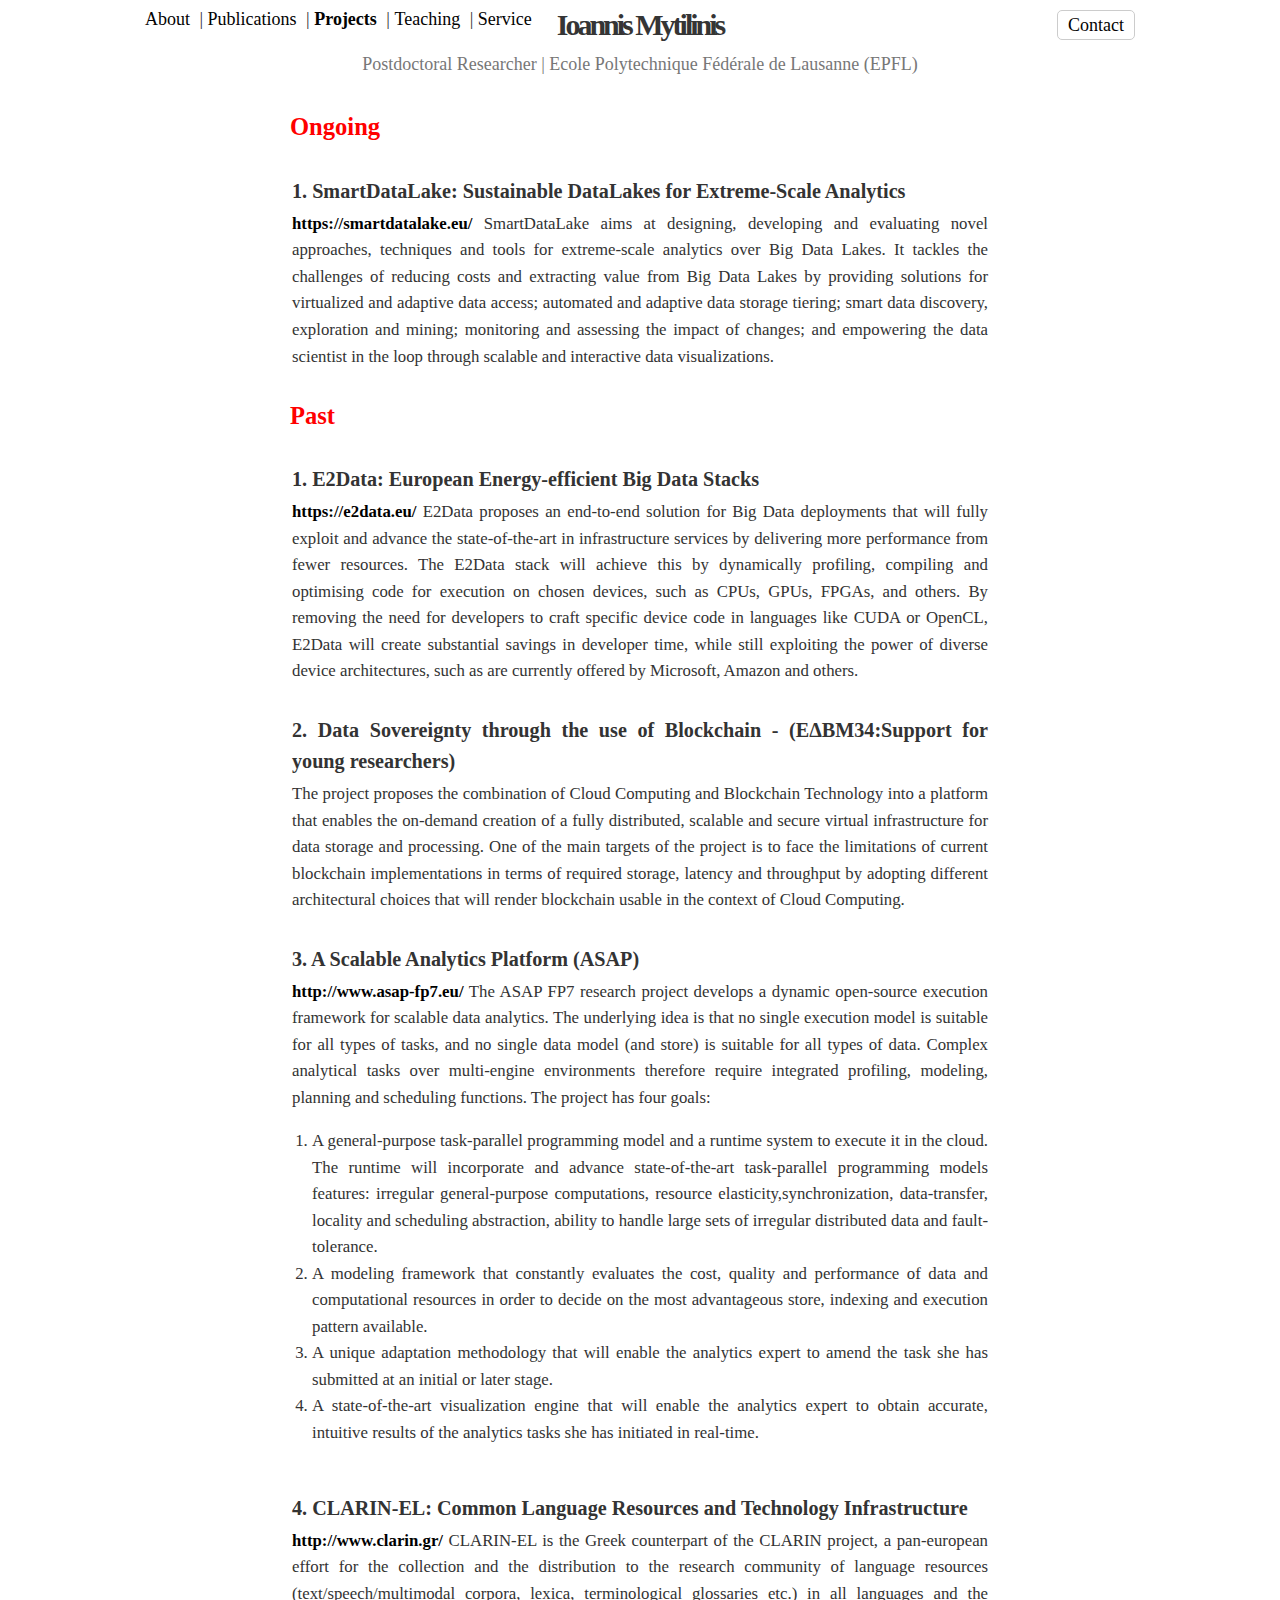
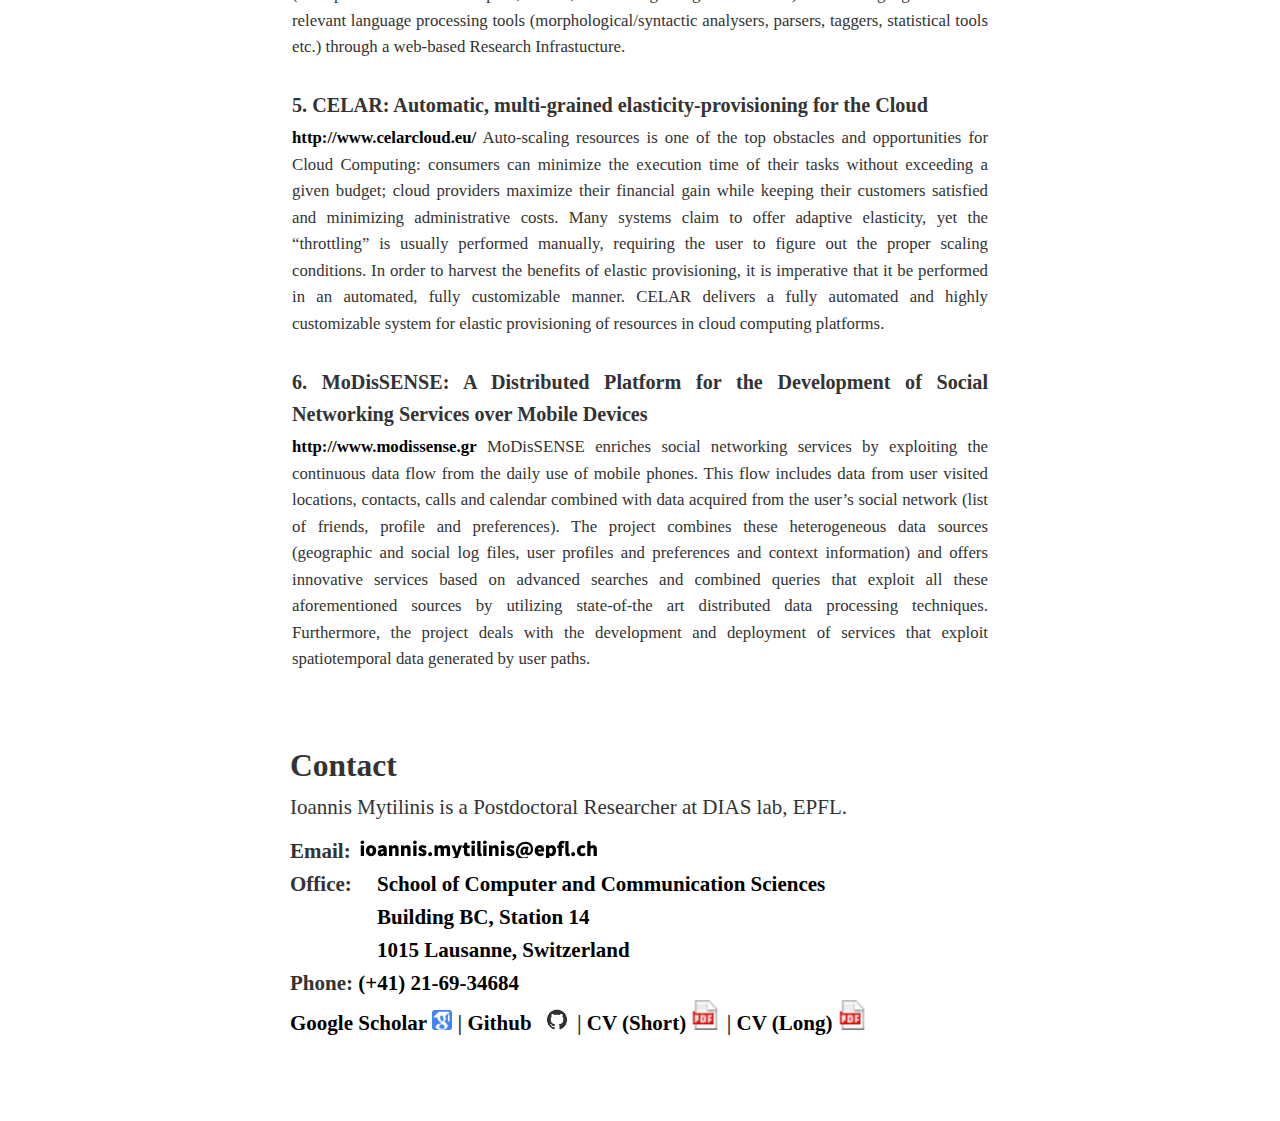
==== projects.html @ 889c00e0 "first version of the site" ====
<!DOCTYPE html>
<html><head><meta http-equiv="Content-Type" content="text/html; charset=UTF-8">
  
  
  <title>Ioannis Mytilinis</title>
  <link rel="shortcut icon" href="logo-epfl.png" />

  <meta name="description" content="Ioannis Mytilinis is a Post-doctoral Researcher in Computer Science at EPFL working on real-time analytics.">
  <meta name="author" content="Ioannis Mytilinis">
  <meta name="viewport" content="width=device-width, initial-scale=1, maximum-scale=1.0, user-scalable=0">
  
  <link rel="stylesheet" href="./gmytil_files/prism.css">
  <link href="./gmytil_files/css" rel="stylesheet">
  <!--  <link rel="stylesheet" href="./gmytil_files/font-awesome.min.css"> -->
  <link rel="stylesheet" href="./gmytil_files/katex.css">
  <link rel="stylesheet" href="./gmytil_files/main.css">
  <link rel="stylesheet" href="./gmytil_files/latex.css">
  <link rel="stylesheet" href="./gmytil_files/latex-highlighting.css">

  <script type="text/javascript" src="./gmytil_files/jquery-3.2.1.min.js" charset="utf-8"></script>
  <script type="text/javascript" src="./gmytil_files/main.js" charset="utf-8"></script>
  </script><script language="javascript" src="./gmytil_files/script.js"></script>
</head>
<body>
  
  
  
  <div id="header">
    <div id="header-bar">
      <div id="header-bar-wrap">
        <div class="main-menu">
          <div class="main-sub-option"></div><div class="main-option"><a href="index.html">About</a></div> |
          <div class="main-option "><a href="publications.html">Publications</a></div> |
          <div class="main-option main-selected"><a href="projects.html">Projects</a></div> |
          <div class="main-option "><a href="teaching.html">Teaching</a></div> |
          <div class="main-option "><a href="service.html">Service</a></div>
        </div>
        <span>Ioannis Mytilinis</span>
        <a href="#contact"><div class="main-contact">Contact</div></a>
      </div>
    </div> 
    Postdoctoral Researcher | Ecole Polytechnique Fédérale de Lausanne (EPFL)
  </div>

<div id="content">
<font color="red"><h3>Ongoing</h3></font>

<table width="100%" cellpadding="1" cellspacing="1">
<tr>
<td>
<a name="SmartDataLake"></a>
<h4 id="compatibility">1. SmartDataLake: Sustainable DataLakes for Extreme-Scale Analytics</h4>
</td>
</tr>
<tr>
	<td valign="top"><div class="pubs"><a href="https://smartdatalake.eu/">https://smartdatalake.eu/</a>
			SmartDataLake aims at designing, developing and evaluating novel approaches, techniques and tools for extreme-scale analytics over Big Data Lakes. It tackles the challenges of reducing costs and extracting value from Big Data Lakes by providing solutions for virtualized and adaptive data access; automated and adaptive data storage tiering; smart data discovery, exploration and mining; monitoring and assessing the impact of changes; and empowering the data scientist in the loop through scalable and interactive data visualizations.</div>
</td>
</tr>
</table>

<font color="red"><h3>Past</h3></font>
<table width="100%" cellpadding="1" cellspacing="1">
<tr>
<td>
<a name="E2Data"></a>
<h4 id="compatibility">1. E2Data: European Energy-efficient Big Data Stacks</h4>
</td>
</tr>
<tr>
	<td valign="top"><div class="pubs"><a href="https://e2data.eu/">https://e2data.eu/</a>
			E2Data proposes an end-to-end solution for Big Data deployments that will fully exploit and advance the state-of-the-art in infrastructure services by delivering more performance from fewer resources. The E2Data stack will achieve this by dynamically profiling, compiling and optimising code for execution on chosen devices, such as CPUs, GPUs, FPGAs, and others. By removing the need for developers to craft specific device code in languages like CUDA or OpenCL, E2Data will create substantial savings in developer time, while still exploiting the power of diverse device architectures, such as are currently offered by Microsoft, Amazon and others.</div>
</td>
</tr>

<tr>
<td>
<a name="EDBM34"></a>
<h4 id="compatibility">2. Data Sovereignty through the use of Blockchain - (ΕΔΒΜ34:Support for young researchers)</h4>
</td>
</tr>
<tr>
	<td valign="top"><div class="pubs"> The project proposes the combination of Cloud Computing and Blockchain Technology into a platform that enables the on-demand creation of a fully distributed, scalable and secure virtual infrastructure for data storage and processing. One of the main targets of the project is to face the limitations of current blockchain implementations in terms of required storage, latency and throughput by adopting different architectural choices that will render blockchain usable in the context of Cloud Computing.</div>
</td>
</tr>
<tr>
<td>
<a name="ASAP"></a>
<h4 id="compatibility">3. A Scalable Analytics Platform (ASAP)</h4>
</td>
</tr>

<tr>
	<td valign="top"><div class="pubs"><a href="http://www.asap-fp7.eu/">http://www.asap-fp7.eu/</a>
	The ASAP FP7 research project develops a dynamic open-source execution framework for scalable data analytics. The underlying idea is that no single execution model is suitable for all types of tasks, and no single data model (and store) is suitable for all types of data. Complex analytical tasks over multi-engine environments therefore require integrated profiling, modeling, planning and scheduling functions. The project has four goals:<br>
<ul>
	<li>A general-purpose task-parallel programming model and a runtime system to execute it in the cloud. The runtime will incorporate and advance state-of-the-art task-parallel programming models features: irregular general-purpose computations, resource elasticity,synchronization, data-transfer, locality and scheduling abstraction, ability to handle large sets of irregular distributed data and fault-tolerance.</li>
	<li>A modeling framework that constantly evaluates the cost, quality and performance of data and computational resources in order to decide on the most advantageous store, indexing and execution pattern available.</li>
	<li>A unique adaptation methodology that will enable the analytics expert to amend the task she has submitted at an initial or later stage.</li>
	<li>A state-of-the-art visualization engine that will enable the analytics expert to obtain accurate, intuitive results of the analytics tasks she has initiated in real-time.</li>
</ul></div>
</td>
</tr>

<tr>
<td>
<a name="CLARIN-EL"></a>
<h4 id="compatibility">4. CLARIN-EL: Common Language Resources and Technology Infrastructure</h4>
</td>
</tr>

<tr>
	<td valign="top"><div class="pubs"><a href="http://www.clarin.gr/">http://www.clarin.gr/</a>
			CLARIN-EL is the Greek counterpart of the CLARIN project, a pan-european effort for the collection and the distribution to the research community of language resources (text/speech/multimodal corpora, lexica, terminological glossaries etc.) in all languages and the relevant language processing tools (morphological/syntactic analysers, parsers, taggers, statistical tools etc.) through a web-based Research Infrastucture.</div>

</td>
</tr>

<tr>
<td>
<a name="CELAR"></a>
<h4 id="compatibility">5. CELAR: Automatic, multi-grained elasticity-provisioning for the Cloud</h4>
</td>
</tr>

<tr>
	<td valign="top"><div class="pubs"><a href="http://www.celarcloud.eu/">http://www.celarcloud.eu/</a> Auto-scaling resources is one of the top obstacles and opportunities for Cloud Computing: consumers can minimize the execution time of their tasks without exceeding a given budget; cloud providers maximize their financial gain while keeping their customers satisfied and minimizing administrative costs. Many systems claim to offer adaptive elasticity, yet the “throttling” is usually performed manually, requiring the user to figure out the proper scaling conditions. In order to harvest the benefits of elastic provisioning, it is imperative that it be performed in an automated, fully customizable manner. CELAR delivers a fully automated and highly customizable system for elastic provisioning of resources in cloud computing platforms.</div>

</td>
</tr>

<tr>
<td>
<a name="MoDisSENSE"></a>
<h4 id="compatibility">6. MoDisSENSE: A Distributed Platform for the Development of Social Networking Services over Mobile Devices</h4>
</td>
</tr>

<tr>
	<td valign="top"><div class="pubs"><a href="http://www.modissense.gr">http://www.modissense.gr</a> MoDisSENSE enriches social networking services by exploiting the continuous data flow from the
daily use of mobile phones. This flow includes data from user visited locations, contacts, calls and
calendar combined with data acquired from the user’s social network (list of friends, profile and
preferences). The project combines these heterogeneous data sources (geographic and social log
files, user profiles and preferences and context information) and offers innovative services based
on advanced searches and combined queries that exploit all these aforementioned sources by utilizing state-of-the art distributed data processing techniques.
Furthermore, the project deals with the development and deployment of services that exploit
spatiotemporal data generated by user paths.</div>

</td>
</tr>

</table>

<br><br>
<h2 style="margin:0;" id="contact">Contact</h2>
      <p>Ioannis Mytilinis is a Postdoctoral Researcher at DIAS lab, EPFL.</p>

    <div>
      <strong>Email:</strong> 
      <div id="email" style="text-align: center; display: inline-block;"><a href="javascript:mail(1)" onmouseout="MM_swapImgRestore()"><img src="./gmytil_files/mail.png" name="Mail" border="0" id="Mail" aling="bottom"></a></div>
    </div>

    <div>
      <strong>Office:</strong>
      <div style="padding-left: 20px; display: inline-block; vertical-align: top">
        <a href="https://www.epfl.ch/schools/ic/" target="_blank">School of Computer and Communication Sciences <br> Building BC, Station 14 <br>1015 Lausanne, Switzerland</a>
      </div>
    </div>
    

    <div>
      <strong>Phone:</strong>
      <div id="phone" style="text-align: center; display: inline-block;"><a href="tel:+41216934684">(+41) 21-69-34684</a></div>
    </div>
    
    <strong>
	    <a href="https://scholar.google.gr/citations?user=ew2KZTkAAAAJ" target="_blank">Google Scholar</a> <img width="20pc" border="0" src="./gmytil_files/scholar.jpg" align="bottom"> | <a href="https://github.com/giagulei" target="_blank">Github</a> <img width="40pc" border="0" src="./gmytil_files/github.png" align="bottom">| <a target="_blank" href="gmytil_files/gmytil_cv.pdf">CV (Short)</a> <img width="30pc" border="0" src="./gmytil_files/pdf.gif" align="bottom"> | <a target="_blank" href="gmytil_files/gmytil_cv_long.pdf">CV (Long)</a> <img width="30pc" border="0" src="./gmytil_files/pdf.gif" align="bottom">    
    </strong>
  </div>


</body>
</html>
---- gmytil_files/prism.css ----
/* PrismJS 1.9.0
http://prismjs.com/download.html?themes=prism&languages=python&plugins=line-numbers */
/**
 * prism.js default theme for JavaScript, CSS and HTML
 * Based on dabblet (http://dabblet.com)
 * @author Lea Verou
 */

code[class*="language-"],
pre[class*="language-"] {
	color: black;
	background: none;
	text-shadow: 0 1px white;
	font-family: KaTeX;
	text-align: left;
	white-space: pre;
	word-spacing: normal;
	word-break: normal;
	word-wrap: normal;
	line-height: 1.5;

	-moz-tab-size: 4;
	-o-tab-size: 4;
	tab-size: 4;

	-webkit-hyphens: none;
	-moz-hyphens: none;
	-ms-hyphens: none;
	hyphens: none;
}

pre[class*="language-"]::-moz-selection, pre[class*="language-"] ::-moz-selection,
code[class*="language-"]::-moz-selection, code[class*="language-"] ::-moz-selection {
	text-shadow: none;
	background: #b3d4fc;
}

pre[class*="language-"]::selection, pre[class*="language-"] ::selection,
code[class*="language-"]::selection, code[class*="language-"] ::selection {
	text-shadow: none;
	background: #b3d4fc;
}

@media print {
	code[class*="language-"],
	pre[class*="language-"] {
		text-shadow: none;
	}
}

/* Code blocks */
pre[class*="language-"] {
	padding: 1em;
	margin: .5em 0;
	overflow: auto;
}

:not(pre) > code[class*="language-"],
pre[class*="language-"] {
	background: #f5f2f0;
}

/* Inline code */
:not(pre) > code[class*="language-"] {
	padding: .1em;
	border-radius: .3em;
	white-space: normal;
}

.token.comment,
.token.prolog,
.token.doctype,
.token.cdata {
	color: slategray;
}

.token.punctuation {
	color: #999;
}

.namespace {
	opacity: .7;
}

.token.property,
.token.tag,
.token.boolean,
.token.number,
.token.constant,
.token.symbol,
.token.deleted {
	color: #905;
	font-family: KaTeX_Typewriter;
}

.token.selector,
.token.attr-name,
.token.string,
.token.char,
.token.builtin,
.token.inserted {
	color: #690;
}

.token.operator,
.token.entity,
.token.url,
.language-css .token.string,
.style .token.string {
	color: #a67f59;
	background: hsla(0, 0%, 100%, .5);
}

.token.atrule,
.token.attr-value,
.token.keyword {
	color: #07a;
}

.token.function {
	color: #DD4A68;
}

.token.regex,
.token.important,
.token.variable {
	color: #e90;
}

.token.important,
.token.bold {
	font-weight: bold;
}
.token.italic {
	font-style: italic;
}

.token.entity {
	cursor: help;
}

pre.line-numbers {
	position: relative;
	padding-left: 3.8em;
	counter-reset: linenumber;
}

pre.line-numbers > code {
	position: relative;
    white-space: inherit;
}

.line-numbers .line-numbers-rows {
	position: absolute;
	pointer-events: none;
	top: 0;
	font-size: 100%;
	left: -3.8em;
	width: 3em; /* works for line-numbers below 1000 lines */
	letter-spacing: -1px;
	border-right: 1px solid #999;

	-webkit-user-select: none;
	-moz-user-select: none;
	-ms-user-select: none;
	user-select: none;

}

	.line-numbers-rows > span {
		pointer-events: none;
		display: block;
		counter-increment: linenumber;
	}

		.line-numbers-rows > span:before {
			content: counter(linenumber);
			color: #999;
			display: block;
			padding-right: 0.8em;
			text-align: right;
		}
---- gmytil_files/katex.css ----
@font-face {
  font-family: 'KaTeX_AMS';
  src: url('../fonts/KaTeX_AMS-Regular.woff') format('woff');
  font-weight: normal;
  font-style: normal;
}
@font-face {
  font-family: 'KaTeX_Caligraphic';
  src: url('../fonts/KaTeX_Caligraphic-Bold.woff') format('woff');
  font-weight: bold;
  font-style: normal;
}
@font-face {
  font-family: 'KaTeX_Caligraphic';
  src: url('../fonts/KaTeX_Caligraphic-Regular.woff') format('woff');
  font-weight: normal;
  font-style: normal;
}
@font-face {
  font-family: 'KaTeX_Fraktur';
  src: url('../fonts/KaTeX_Fraktur-Bold.woff') format('woff');
  font-weight: bold;
  font-style: normal;
}
@font-face {
  font-family: 'KaTeX_Fraktur';
  src: url('../fonts/KaTeX_Fraktur-Regular.woff') format('woff');
  font-weight: normal;
  font-style: normal;
}
@font-face {
  font-family: 'KaTeX_Main';
  src: url('../fonts/KaTeX_Main-Bold.woff') format('woff');
  font-weight: bold;
  font-style: normal;
}
@font-face {
  font-family: 'KaTeX_Main';
  src: url('../fonts/KaTeX_Main-BoldItalic.woff') format('woff');
  font-weight: bold;
  font-style: italic;
}
@font-face {
  font-family: 'KaTeX_Main';
  src: url('../fonts/KaTeX_Main-Italic.woff') format('woff');
  font-weight: normal;
  font-style: italic;
}
@font-face {
  font-family: 'KaTeX_Main';
  src: url('../fonts/KaTeX_Main-Regular.woff') format('woff');
  font-weight: normal;
  font-style: normal;
}
@font-face {
  font-family: 'KaTeX_Math';
  src: url('../fonts/KaTeX_Math-Italic.woff') format('woff');
  font-weight: normal;
  font-style: italic;
}
@font-face {
  font-family: 'KaTeX_SansSerif';
  src: url('../fonts/KaTeX_SansSerif-Bold.woff') format('woff');
  font-weight: bold;
  font-style: normal;
}
@font-face {
  font-family: 'KaTeX_SansSerif';
  src: url('../fonts/KaTeX_SansSerif-Italic.woff') format('woff');
  font-weight: normal;
  font-style: italic;
}
@font-face {
  font-family: 'KaTeX_SansSerif';
  src: url('../fonts/KaTeX_SansSerif-Regular.woff') format('woff');
  font-weight: normal;
  font-style: normal;
}
@font-face {
  font-family: 'KaTeX_Script';
  src: url('../fonts/KaTeX_Script-Regular.woff') format('woff');
  font-weight: normal;
  font-style: normal;
}
@font-face {
  font-family: 'KaTeX_Size1';
  src: url('../fonts/KaTeX_Size1-Regular.woff') format('woff');
  font-weight: normal;
  font-style: normal;
}
@font-face {
  font-family: 'KaTeX_Size2';
  src: url('../fonts/KaTeX_Size2-Regular.woff') format('woff');
  font-weight: normal;
  font-style: normal;
}
@font-face {
  font-family: 'KaTeX_Size3';
  src: url('../fonts/KaTeX_Size3-Regular.woff') format('woff');
  font-weight: normal;
  font-style: normal;
}
@font-face {
  font-family: 'KaTeX_Size4';
  src: url('../fonts/KaTeX_Size4-Regular.woff') format('woff');
  font-weight: normal;
  font-style: normal;
}
@font-face {
  font-family: 'KaTeX_Typewriter';
  src: url('../fonts/KaTeX_Typewriter-Regular.woff') format('woff');
  font-weight: normal;
  font-style: normal;
}
.katex-display {
  display: block;
  margin: 1em 0;
  text-align: center;
}
.katex-display > .katex {
  display: inline-block;
  text-align: initial;
}
.katex {
  font: normal 1.21em KaTeX_Main, Times New Roman, serif;
  line-height: 1.2;
  white-space: nowrap;
  text-indent: 0;
  text-rendering: auto;
}
.katex * {
  -ms-high-contrast-adjust: none !important;
}
.katex .katex-html {
  display: inline-block;
}
.katex .katex-mathml {
  position: absolute;
  clip: rect(1px, 1px, 1px, 1px);
  padding: 0;
  border: 0;
  height: 1px;
  width: 1px;
  overflow: hidden;
}
.katex .base {
  position: relative;
  display: inline-block;
}
.katex .strut {
  display: inline-block;
}
.katex .textbf {
  font-weight: bold;
}
.katex .textit {
  font-style: italic;
}
.katex .textrm {
  font-family: KaTeX_Main;
}
.katex .textsf {
  font-family: KaTeX_SansSerif;
}
.katex .texttt {
  font-family: KaTeX_Typewriter;
}
.katex .mathit {
  font-family: KaTeX_Math;
  font-style: italic;
}
.katex .mathrm {
  font-style: normal;
}
.katex .mathbf {
  font-family: KaTeX_Main;
  font-weight: bold;
}
.katex .boldsymbol {
  font-family: KaTeX_Math;
  font-weight: bold;
  font-style: italic;
}
.katex .amsrm {
  font-family: KaTeX_AMS;
}
.katex .mathbb {
  font-family: KaTeX_AMS;
}
.katex .mathcal {
  font-family: KaTeX_Caligraphic;
}
.katex .mathfrak {
  font-family: KaTeX_Fraktur;
}
.katex .mathtt {
  font-family: KaTeX_Typewriter;
}
.katex .mathscr {
  font-family: KaTeX_Script;
}
.katex .mathsf {
  font-family: KaTeX_SansSerif;
}
.katex .mainit {
  font-family: KaTeX_Main;
  font-style: italic;
}
.katex .mainrm {
  font-family: KaTeX_Main;
  font-style: normal;
}
.katex .vlist-t {
  display: inline-table;
  table-layout: fixed;
}
.katex .vlist-r {
  display: table-row;
}
.katex .vlist {
  display: table-cell;
  vertical-align: bottom;
  position: relative;
}
.katex .vlist > span {
  display: block;
  height: 0;
  position: relative;
}
.katex .vlist > span > span {
  display: inline-block;
}
.katex .vlist > span > .pstrut {
  overflow: hidden;
  width: 0;
}
.katex .vlist-t2 {
  margin-right: -2px;
}
.katex .vlist-s {
  display: table-cell;
  vertical-align: bottom;
  font-size: 1px;
  width: 2px;
}
.katex .msupsub {
  text-align: left;
}
.katex .mfrac > span > span {
  text-align: center;
}
.katex .mfrac .frac-line {
  display: inline-block;
  width: 100%;
}
.katex .mspace {
  display: inline-block;
}
.katex .mspace.negativethinspace {
  margin-left: -0.16667em;
}
.katex .mspace.muspace {
  width: 0.055556em;
}
.katex .mspace.thinspace {
  width: 0.16667em;
}
.katex .mspace.negativemediumspace {
  margin-left: -0.22222em;
}
.katex .mspace.mediumspace {
  width: 0.22222em;
}
.katex .mspace.thickspace {
  width: 0.27778em;
}
.katex .mspace.sixmuspace {
  width: 0.333333em;
}
.katex .mspace.eightmuspace {
  width: 0.444444em;
}
.katex .mspace.enspace {
  width: 0.5em;
}
.katex .mspace.twelvemuspace {
  width: 0.666667em;
}
.katex .mspace.quad {
  width: 1em;
}
.katex .mspace.qquad {
  width: 2em;
}
.katex .llap,
.katex .rlap,
.katex .clap {
  width: 0;
  position: relative;
}
.katex .llap > .inner,
.katex .rlap > .inner,
.katex .clap > .inner {
  position: absolute;
}
.katex .llap > .fix,
.katex .rlap > .fix,
.katex .clap > .fix {
  display: inline-block;
}
.katex .llap > .inner {
  right: 0;
}
.katex .rlap > .inner,
.katex .clap > .inner {
  left: 0;
}
.katex .clap > .inner > span {
  margin-left: -50%;
  margin-right: 50%;
}
.katex .rule {
  display: inline-block;
  border: solid 0;
  position: relative;
}
.katex .overline .overline-line,
.katex .underline .underline-line {
  display: inline-block;
  width: 100%;
}
.katex .sqrt > .root {
  margin-left: 0.27777778em;
  margin-right: -0.55555556em;
}
.katex .sizing,
.katex .fontsize-ensurer {
  display: inline-block;
}
.katex .sizing.reset-size1.size1,
.katex .fontsize-ensurer.reset-size1.size1 {
  font-size: 1em;
}
.katex .sizing.reset-size1.size2,
.katex .fontsize-ensurer.reset-size1.size2 {
  font-size: 1.2em;
}
.katex .sizing.reset-size1.size3,
.katex .fontsize-ensurer.reset-size1.size3 {
  font-size: 1.4em;
}
.katex .sizing.reset-size1.size4,
.katex .fontsize-ensurer.reset-size1.size4 {
  font-size: 1.6em;
}
.katex .sizing.reset-size1.size5,
.katex .fontsize-ensurer.reset-size1.size5 {
  font-size: 1.8em;
}
.katex .sizing.reset-size1.size6,
.katex .fontsize-ensurer.reset-size1.size6 {
  font-size: 2em;
}
.katex .sizing.reset-size1.size7,
.katex .fontsize-ensurer.reset-size1.size7 {
  font-size: 2.4em;
}
.katex .sizing.reset-size1.size8,
.katex .fontsize-ensurer.reset-size1.size8 {
  font-size: 2.88em;
}
.katex .sizing.reset-size1.size9,
.katex .fontsize-ensurer.reset-size1.size9 {
  font-size: 3.456em;
}
.katex .sizing.reset-size1.size10,
.katex .fontsize-ensurer.reset-size1.size10 {
  font-size: 4.148em;
}
.katex .sizing.reset-size1.size11,
.katex .fontsize-ensurer.reset-size1.size11 {
  font-size: 4.976em;
}
.katex .sizing.reset-size2.size1,
.katex .fontsize-ensurer.reset-size2.size1 {
  font-size: 0.83333333em;
}
.katex .sizing.reset-size2.size2,
.katex .fontsize-ensurer.reset-size2.size2 {
  font-size: 1em;
}
.katex .sizing.reset-size2.size3,
.katex .fontsize-ensurer.reset-size2.size3 {
  font-size: 1.16666667em;
}
.katex .sizing.reset-size2.size4,
.katex .fontsize-ensurer.reset-size2.size4 {
  font-size: 1.33333333em;
}
.katex .sizing.reset-size2.size5,
.katex .fontsize-ensurer.reset-size2.size5 {
  font-size: 1.5em;
}
.katex .sizing.reset-size2.size6,
.katex .fontsize-ensurer.reset-size2.size6 {
  font-size: 1.66666667em;
}
.katex .sizing.reset-size2.size7,
.katex .fontsize-ensurer.reset-size2.size7 {
  font-size: 2em;
}
.katex .sizing.reset-size2.size8,
.katex .fontsize-ensurer.reset-size2.size8 {
  font-size: 2.4em;
}
.katex .sizing.reset-size2.size9,
.katex .fontsize-ensurer.reset-size2.size9 {
  font-size: 2.88em;
}
.katex .sizing.reset-size2.size10,
.katex .fontsize-ensurer.reset-size2.size10 {
  font-size: 3.45666667em;
}
.katex .sizing.reset-size2.size11,
.katex .fontsize-ensurer.reset-size2.size11 {
  font-size: 4.14666667em;
}
.katex .sizing.reset-size3.size1,
.katex .fontsize-ensurer.reset-size3.size1 {
  font-size: 0.71428571em;
}
.katex .sizing.reset-size3.size2,
.katex .fontsize-ensurer.reset-size3.size2 {
  font-size: 0.85714286em;
}
.katex .sizing.reset-size3.size3,
.katex .fontsize-ensurer.reset-size3.size3 {
  font-size: 1em;
}
.katex .sizing.reset-size3.size4,
.katex .fontsize-ensurer.reset-size3.size4 {
  font-size: 1.14285714em;
}
.katex .sizing.reset-size3.size5,
.katex .fontsize-ensurer.reset-size3.size5 {
  font-size: 1.28571429em;
}
.katex .sizing.reset-size3.size6,
.katex .fontsize-ensurer.reset-size3.size6 {
  font-size: 1.42857143em;
}
.katex .sizing.reset-size3.size7,
.katex .fontsize-ensurer.reset-size3.size7 {
  font-size: 1.71428571em;
}
.katex .sizing.reset-size3.size8,
.katex .fontsize-ensurer.reset-size3.size8 {
  font-size: 2.05714286em;
}
.katex .sizing.reset-size3.size9,
.katex .fontsize-ensurer.reset-size3.size9 {
  font-size: 2.46857143em;
}
.katex .sizing.reset-size3.size10,
.katex .fontsize-ensurer.reset-size3.size10 {
  font-size: 2.96285714em;
}
.katex .sizing.reset-size3.size11,
.katex .fontsize-ensurer.reset-size3.size11 {
  font-size: 3.55428571em;
}
.katex .sizing.reset-size4.size1,
.katex .fontsize-ensurer.reset-size4.size1 {
  font-size: 0.625em;
}
.katex .sizing.reset-size4.size2,
.katex .fontsize-ensurer.reset-size4.size2 {
  font-size: 0.75em;
}
.katex .sizing.reset-size4.size3,
.katex .fontsize-ensurer.reset-size4.size3 {
  font-size: 0.875em;
}
.katex .sizing.reset-size4.size4,
.katex .fontsize-ensurer.reset-size4.size4 {
  font-size: 1em;
}
.katex .sizing.reset-size4.size5,
.katex .fontsize-ensurer.reset-size4.size5 {
  font-size: 1.125em;
}
.katex .sizing.reset-size4.size6,
.katex .fontsize-ensurer.reset-size4.size6 {
  font-size: 1.25em;
}
.katex .sizing.reset-size4.size7,
.katex .fontsize-ensurer.reset-size4.size7 {
  font-size: 1.5em;
}
.katex .sizing.reset-size4.size8,
.katex .fontsize-ensurer.reset-size4.size8 {
  font-size: 1.8em;
}
.katex .sizing.reset-size4.size9,
.katex .fontsize-ensurer.reset-size4.size9 {
  font-size: 2.16em;
}
.katex .sizing.reset-size4.size10,
.katex .fontsize-ensurer.reset-size4.size10 {
  font-size: 2.5925em;
}
.katex .sizing.reset-size4.size11,
.katex .fontsize-ensurer.reset-size4.size11 {
  font-size: 3.11em;
}
.katex .sizing.reset-size5.size1,
.katex .fontsize-ensurer.reset-size5.size1 {
  font-size: 0.55555556em;
}
.katex .sizing.reset-size5.size2,
.katex .fontsize-ensurer.reset-size5.size2 {
  font-size: 0.66666667em;
}
.katex .sizing.reset-size5.size3,
.katex .fontsize-ensurer.reset-size5.size3 {
  font-size: 0.77777778em;
}
.katex .sizing.reset-size5.size4,
.katex .fontsize-ensurer.reset-size5.size4 {
  font-size: 0.88888889em;
}
.katex .sizing.reset-size5.size5,
.katex .fontsize-ensurer.reset-size5.size5 {
  font-size: 1em;
}
.katex .sizing.reset-size5.size6,
.katex .fontsize-ensurer.reset-size5.size6 {
  font-size: 1.11111111em;
}
.katex .sizing.reset-size5.size7,
.katex .fontsize-ensurer.reset-size5.size7 {
  font-size: 1.33333333em;
}
.katex .sizing.reset-size5.size8,
.katex .fontsize-ensurer.reset-size5.size8 {
  font-size: 1.6em;
}
.katex .sizing.reset-size5.size9,
.katex .fontsize-ensurer.reset-size5.size9 {
  font-size: 1.92em;
}
.katex .sizing.reset-size5.size10,
.katex .fontsize-ensurer.reset-size5.size10 {
  font-size: 2.30444444em;
}
.katex .sizing.reset-size5.size11,
.katex .fontsize-ensurer.reset-size5.size11 {
  font-size: 2.76444444em;
}
.katex .sizing.reset-size6.size1,
.katex .fontsize-ensurer.reset-size6.size1 {
  font-size: 0.5em;
}
.katex .sizing.reset-size6.size2,
.katex .fontsize-ensurer.reset-size6.size2 {
  font-size: 0.6em;
}
.katex .sizing.reset-size6.size3,
.katex .fontsize-ensurer.reset-size6.size3 {
  font-size: 0.7em;
}
.katex .sizing.reset-size6.size4,
.katex .fontsize-ensurer.reset-size6.size4 {
  font-size: 0.8em;
}
.katex .sizing.reset-size6.size5,
.katex .fontsize-ensurer.reset-size6.size5 {
  font-size: 0.9em;
}
.katex .sizing.reset-size6.size6,
.katex .fontsize-ensurer.reset-size6.size6 {
  font-size: 1em;
}
.katex .sizing.reset-size6.size7,
.katex .fontsize-ensurer.reset-size6.size7 {
  font-size: 1.2em;
}
.katex .sizing.reset-size6.size8,
.katex .fontsize-ensurer.reset-size6.size8 {
  font-size: 1.44em;
}
.katex .sizing.reset-size6.size9,
.katex .fontsize-ensurer.reset-size6.size9 {
  font-size: 1.728em;
}
.katex .sizing.reset-size6.size10,
.katex .fontsize-ensurer.reset-size6.size10 {
  font-size: 2.074em;
}
.katex .sizing.reset-size6.size11,
.katex .fontsize-ensurer.reset-size6.size11 {
  font-size: 2.488em;
}
.katex .sizing.reset-size7.size1,
.katex .fontsize-ensurer.reset-size7.size1 {
  font-size: 0.41666667em;
}
.katex .sizing.reset-size7.size2,
.katex .fontsize-ensurer.reset-size7.size2 {
  font-size: 0.5em;
}
.katex .sizing.reset-size7.size3,
.katex .fontsize-ensurer.reset-size7.size3 {
  font-size: 0.58333333em;
}
.katex .sizing.reset-size7.size4,
.katex .fontsize-ensurer.reset-size7.size4 {
  font-size: 0.66666667em;
}
.katex .sizing.reset-size7.size5,
.katex .fontsize-ensurer.reset-size7.size5 {
  font-size: 0.75em;
}
.katex .sizing.reset-size7.size6,
.katex .fontsize-ensurer.reset-size7.size6 {
  font-size: 0.83333333em;
}
.katex .sizing.reset-size7.size7,
.katex .fontsize-ensurer.reset-size7.size7 {
  font-size: 1em;
}
.katex .sizing.reset-size7.size8,
.katex .fontsize-ensurer.reset-size7.size8 {
  font-size: 1.2em;
}
.katex .sizing.reset-size7.size9,
.katex .fontsize-ensurer.reset-size7.size9 {
  font-size: 1.44em;
}
.katex .sizing.reset-size7.size10,
.katex .fontsize-ensurer.reset-size7.size10 {
  font-size: 1.72833333em;
}
.katex .sizing.reset-size7.size11,
.katex .fontsize-ensurer.reset-size7.size11 {
  font-size: 2.07333333em;
}
.katex .sizing.reset-size8.size1,
.katex .fontsize-ensurer.reset-size8.size1 {
  font-size: 0.34722222em;
}
.katex .sizing.reset-size8.size2,
.katex .fontsize-ensurer.reset-size8.size2 {
  font-size: 0.41666667em;
}
.katex .sizing.reset-size8.size3,
.katex .fontsize-ensurer.reset-size8.size3 {
  font-size: 0.48611111em;
}
.katex .sizing.reset-size8.size4,
.katex .fontsize-ensurer.reset-size8.size4 {
  font-size: 0.55555556em;
}
.katex .sizing.reset-size8.size5,
.katex .fontsize-ensurer.reset-size8.size5 {
  font-size: 0.625em;
}
.katex .sizing.reset-size8.size6,
.katex .fontsize-ensurer.reset-size8.size6 {
  font-size: 0.69444444em;
}
.katex .sizing.reset-size8.size7,
.katex .fontsize-ensurer.reset-size8.size7 {
  font-size: 0.83333333em;
}
.katex .sizing.reset-size8.size8,
.katex .fontsize-ensurer.reset-size8.size8 {
  font-size: 1em;
}
.katex .sizing.reset-size8.size9,
.katex .fontsize-ensurer.reset-size8.size9 {
  font-size: 1.2em;
}
.katex .sizing.reset-size8.size10,
.katex .fontsize-ensurer.reset-size8.size10 {
  font-size: 1.44027778em;
}
.katex .sizing.reset-size8.size11,
.katex .fontsize-ensurer.reset-size8.size11 {
  font-size: 1.72777778em;
}
.katex .sizing.reset-size9.size1,
.katex .fontsize-ensurer.reset-size9.size1 {
  font-size: 0.28935185em;
}
.katex .sizing.reset-size9.size2,
.katex .fontsize-ensurer.reset-size9.size2 {
  font-size: 0.34722222em;
}
.katex .sizing.reset-size9.size3,
.katex .fontsize-ensurer.reset-size9.size3 {
  font-size: 0.40509259em;
}
.katex .sizing.reset-size9.size4,
.katex .fontsize-ensurer.reset-size9.size4 {
  font-size: 0.46296296em;
}
.katex .sizing.reset-size9.size5,
.katex .fontsize-ensurer.reset-size9.size5 {
  font-size: 0.52083333em;
}
.katex .sizing.reset-size9.size6,
.katex .fontsize-ensurer.reset-size9.size6 {
  font-size: 0.5787037em;
}
.katex .sizing.reset-size9.size7,
.katex .fontsize-ensurer.reset-size9.size7 {
  font-size: 0.69444444em;
}
.katex .sizing.reset-size9.size8,
.katex .fontsize-ensurer.reset-size9.size8 {
  font-size: 0.83333333em;
}
.katex .sizing.reset-size9.size9,
.katex .fontsize-ensurer.reset-size9.size9 {
  font-size: 1em;
}
.katex .sizing.reset-size9.size10,
.katex .fontsize-ensurer.reset-size9.size10 {
  font-size: 1.20023148em;
}
.katex .sizing.reset-size9.size11,
.katex .fontsize-ensurer.reset-size9.size11 {
  font-size: 1.43981481em;
}
.katex .sizing.reset-size10.size1,
.katex .fontsize-ensurer.reset-size10.size1 {
  font-size: 0.24108004em;
}
.katex .sizing.reset-size10.size2,
.katex .fontsize-ensurer.reset-size10.size2 {
  font-size: 0.28929605em;
}
.katex .sizing.reset-size10.size3,
.katex .fontsize-ensurer.reset-size10.size3 {
  font-size: 0.33751205em;
}
.katex .sizing.reset-size10.size4,
.katex .fontsize-ensurer.reset-size10.size4 {
  font-size: 0.38572806em;
}
.katex .sizing.reset-size10.size5,
.katex .fontsize-ensurer.reset-size10.size5 {
  font-size: 0.43394407em;
}
.katex .sizing.reset-size10.size6,
.katex .fontsize-ensurer.reset-size10.size6 {
  font-size: 0.48216008em;
}
.katex .sizing.reset-size10.size7,
.katex .fontsize-ensurer.reset-size10.size7 {
  font-size: 0.57859209em;
}
.katex .sizing.reset-size10.size8,
.katex .fontsize-ensurer.reset-size10.size8 {
  font-size: 0.69431051em;
}
.katex .sizing.reset-size10.size9,
.katex .fontsize-ensurer.reset-size10.size9 {
  font-size: 0.83317261em;
}
.katex .sizing.reset-size10.size10,
.katex .fontsize-ensurer.reset-size10.size10 {
  font-size: 1em;
}
.katex .sizing.reset-size10.size11,
.katex .fontsize-ensurer.reset-size10.size11 {
  font-size: 1.19961427em;
}
.katex .sizing.reset-size11.size1,
.katex .fontsize-ensurer.reset-size11.size1 {
  font-size: 0.20096463em;
}
.katex .sizing.reset-size11.size2,
.katex .fontsize-ensurer.reset-size11.size2 {
  font-size: 0.24115756em;
}
.katex .sizing.reset-size11.size3,
.katex .fontsize-ensurer.reset-size11.size3 {
  font-size: 0.28135048em;
}
.katex .sizing.reset-size11.size4,
.katex .fontsize-ensurer.reset-size11.size4 {
  font-size: 0.32154341em;
}
.katex .sizing.reset-size11.size5,
.katex .fontsize-ensurer.reset-size11.size5 {
  font-size: 0.36173633em;
}
.katex .sizing.reset-size11.size6,
.katex .fontsize-ensurer.reset-size11.size6 {
  font-size: 0.40192926em;
}
.katex .sizing.reset-size11.size7,
.katex .fontsize-ensurer.reset-size11.size7 {
  font-size: 0.48231511em;
}
.katex .sizing.reset-size11.size8,
.katex .fontsize-ensurer.reset-size11.size8 {
  font-size: 0.57877814em;
}
.katex .sizing.reset-size11.size9,
.katex .fontsize-ensurer.reset-size11.size9 {
  font-size: 0.69453376em;
}
.katex .sizing.reset-size11.size10,
.katex .fontsize-ensurer.reset-size11.size10 {
  font-size: 0.83360129em;
}
.katex .sizing.reset-size11.size11,
.katex .fontsize-ensurer.reset-size11.size11 {
  font-size: 1em;
}
.katex .delimsizing.size1 {
  font-family: KaTeX_Size1;
}
.katex .delimsizing.size2 {
  font-family: KaTeX_Size2;
}
.katex .delimsizing.size3 {
  font-family: KaTeX_Size3;
}
.katex .delimsizing.size4 {
  font-family: KaTeX_Size4;
}
.katex .delimsizing.mult .delim-size1 > span {
  font-family: KaTeX_Size1;
}
.katex .delimsizing.mult .delim-size4 > span {
  font-family: KaTeX_Size4;
}
.katex .nulldelimiter {
  display: inline-block;
  width: 0.12em;
}
.katex .delimcenter {
  position: relative;
}
.katex .op-symbol {
  position: relative;
}
.katex .op-symbol.small-op {
  font-family: KaTeX_Size1;
}
.katex .op-symbol.large-op {
  font-family: KaTeX_Size2;
}
.katex .op-limits > .vlist-t {
  text-align: center;
}
.katex .accent > .vlist-t {
  text-align: center;
}
.katex .accent .accent-body {
  width: 0;
  position: relative;
}
.katex .overlay {
  display: block;
}
.katex .mtable .vertical-separator {
  display: inline-block;
  margin: 0 -0.125em;
  width: 0.25em;
}
.katex .mtable .arraycolsep {
  display: inline-block;
}
.katex .mtable .col-align-c > .vlist-t {
  text-align: center;
}
.katex .mtable .col-align-l > .vlist-t {
  text-align: left;
}
.katex .mtable .col-align-r > .vlist-t {
  text-align: right;
}
.katex .svg-align {
  text-align: left;
}
.katex svg {
  display: block;
  position: absolute;
  width: 100%;
  fill: currentColor;
  stroke: currentColor;
  fill-rule: nonzero;
  fill-opacity: 1;
  stroke-width: 1;
  stroke-linecap: butt;
  stroke-linejoin: miter;
  stroke-miterlimit: 4;
  stroke-dasharray: none;
  stroke-dashoffset: 0;
  stroke-opacity: 1;
}
.katex svg path {
  stroke: none;
}
.katex .vertical-separator svg {
  width: 0.25em;
}
.katex .stretchy {
  width: 100%;
  display: block;
}
.katex .stretchy:before,
.katex .stretchy:after {
  content: "";
}
.katex .hide-tail {
  width: 100%;
  position: relative;
  overflow: hidden;
}
.katex .halfarrow-left {
  position: absolute;
  left: 0;
  width: 50.1%;
  overflow: hidden;
}
.katex .halfarrow-right {
  position: absolute;
  right: 0;
  width: 50%;
  overflow: hidden;
}
.katex .brace-left {
  position: absolute;
  left: 0;
  width: 25.1%;
  overflow: hidden;
}
.katex .brace-center {
  position: absolute;
  left: 25%;
  width: 50%;
  overflow: hidden;
}
.katex .brace-right {
  position: absolute;
  right: 0;
  width: 25.1%;
  overflow: hidden;
}
.katex .x-arrow-pad {
  padding: 0 0.5em;
}
.katex .x-arrow,
.katex .mover,
.katex .munder {
  text-align: center;
}
.katex .boxpad {
  padding: 0 0.3em 0 0.3em;
}
.katex .fbox {
  box-sizing: border-box;
  border: 0.04em solid black;
}
.katex .fcolorbox {
  box-sizing: border-box;
  border: 0.04em solid;
}
.katex .cancel-pad {
  padding: 0 0.2em 0 0.2em;
}
.katex .mord + .cancel-lap,
.katex .mbin + .cancel-lap {
  margin-left: -0.2em;
}
.katex .cancel-lap + .mord,
.katex .cancel-lap + .mbin,
.katex .cancel-lap + .msupsub {
  margin-left: -0.2em;
}
.katex .sout {
  border-bottom-style: solid;
  border-bottom-width: 0.08em;
}
---- gmytil_files/main.css ----
html {
  font-family: KaTeX_Main; 
  font-size: 21px;
  line-height: 1.58;
  color: #333;  
  overscroll-behavior-y: auto;
  overflow: auto;
}
body {margin:0;}
#header {
  text-align: center;
  font-size: 18px;
  background: white;
  color: #777;
  margin-bottom: 30px;
  padding-top: 50px;
}
#header-bar {
  color: #333;
  background: white;
  position: fixed;
  left: 0;
  right: 0;
  top: 0;
  margin: 0 auto;
  z-index: 10;
  opacity: 0.99;
}
#header-bar-wrap {
  max-width: 1000px;
  margin: 0 auto;
  position: relative;
}
#header-bar-wrap span {
  line-height: 50px;
  letter-spacing: -3px;
  font-weight: bold;
  font-family: KaTeX_Main; 
  font-size: 30px;
  display: block;
}
@media (max-width: 1000px) {
  .main-menu, .main-contact { display: none; }
  
}


.main-contact {
  position: absolute;
  right: 0;
  top: 0;
  margin: 5px;
  margin-top: 10px;
  font-size: 18px;
  border: 1px solid #ccc;
  border-radius: 5px;
  padding: 0 10px;
}

.main-contact:hover {
  background: whitesmoke;
}
.main-menu {
  position: absolute;
  left: 0;
  top: 0;
  margin: 5px;
}
.main-selected {font-weight: bold;}
.main-sub-option {
  position: absolute;
  margin-top: 20px;
  margin-left: 14px;
  font-size: 12px;
  white-space: nowrap;
}
.main-menu > div {
  display: inline-block;
  margin-right: 5px;
}


#footer {
  background: #fafafa;
  padding: 120px 20px;
  margin-bottom: 50px;
  overflow: auto;
}

#footer-wrapper {
  max-width: 980px;
  margin: 0 auto;
}

h1,h2,h3,h4,h5 {font-family: 'Source Sans Pro'; margin-bottom: 0;position:relative;}
h2 {margin-top: 50px;}
h1 {font-size: 1.8em; }
h4 {font-size: 0.96em; }
h1+p, h2+p, h3+p, h4+p, h5+p { margin-top: 0;}
h1+p { margin-top: 0; color: #777; }
p {margin-bottom: 1.5em;}
strong {font-family: 'Source Sans Pro';}
#img {width: 100%;}
#content {
  max-width: 700px;
  margin: 0 auto 80px;
  padding: 0 16px;
}

.image {
  margin-left: -10%;
  margin-right: -10%;
  text-align: center;
}
a {color: inherit; text-decoration: none;}
#content a {font-weight: bold; font-family: 'Source Sans Pro';}
#content a:hover {border-bottom: 1px solid;}

.timeline {margin-top: 30px;}
.publication-menu {
  text-align: left;
  font-size: 0.7em;
  color: #777;
  font-family: 'Source Sans Pro';
  color: brown;
}
.publication-menu > div {
  display: inline-block;
}

.publication-menu > div::after {
  content: " |";
}
.publication-menu > div:last-child::after {
  content: none;
}

ul {
  list-style: square;
  padding-left: 20px;
}

li p {margin: 0;}

code {
  padding: 2px 10px;
  background: #faebd7;
  border-radius: 8px;
  color: rgba(0,0,0,0.8);
  box-shadow: 3px 3px 3px -4px black;
}


.citation::after { content: "[" attr(data-cites) "]"; font-size: 0.9em; color: brown; }
.katex {font-size: 1em;}
summary{outline:none;}


.student {
  display: inline-block;
  margin-right: 10px;
}
.student img {
  max-width: 100%;
  margin: 0;
  display: block;
}
.student .image {
  margin: 0;
  position: relative;
  width: 200px;
  overflow:hidden;
  box-shadow: 0 5px 5px -5px rgba(0,0,0,1);
  border-radius: 2px;
}
.student .image:after {
    content: '';
    position: absolute;
    transform: translate(-50%,-50%);
    top: 50%;
    left: 50%;
    /* Add more width */
    width: 160%;
    /* To form a square, the padding-bottom, needs to have the same value as the width property */
    padding-bottom: 160%;
    box-shadow: inset 0px 0px 80px 30px rgba(0,0,0,0.8);
    border-radius: 50%;
}
.student .image:hover:after {
  display: none;
}
.student .name {
  text-align: center;
  font-weight: bold;
  font-family: 'Source Sans Pro';
}
.pubs {
  font-family: 'Source Sans Pro';
  font-size: 0.8em;
}
---- gmytil_files/latex.css ----
.timeline {margin-top: 30px; padding-left: 0;}
.timeline > li { padding-left: 50px; position:relative; margin-left: -50px;
  border-left: 2px dashed whitesmoke; padding-bottom: 30px;}
.timeline > li:last-child {padding-bottom: 10px; margin-bottom: 30px;}
.timeline > li > .itemlabel {
  font-size: 0.7em;
  color: #777;
  font-family: 'Source Sans Pro';
}
.timeline > li > .itemlabel > span {
  padding-top: 6px;  
  background: white;
  width: auto;
  margin-right: 27px
}
#content .timeline a {font-weight: normal; font-family: inherit;}
.list > p:first-child {
  margin-top: 0;
}
p { margin-bottom: 0.5em }
.continue {
  //margin-top: 0;
}
.theorem-title {
  font-family: 'Source Sans Pro';
  font-weight: bold;
}
.theorem-title::before {
  content: "#";
  display: inline-flex;
  flex-direction: column;
  align-items: flex-end;
  width: 0;
  margin-left: -10px;
  padding-right: 10px;
}

.theorem-title + p {
  margin-top: 0;
}
.theorem {
  margin: 20px 0;
}
#content {text-align: justify;hyphens: auto;}
.title {
  font-size: 1.8em;
  text-align: left;
  line-height: 1.3em;
  margin-bottom: 0.3em;
  font-family: 'Source Sans Pro';
  font-weight: bold;
}
.author { color: #777;
  text-align:left;}
.date { color: #777;
  text-align:left;}
.list {
  text-align: justify;
  hyphens: auto;
}
.list.center {
  text-align: center ;
}
.raggedleft, .list.flushright {
  text-align: right;
}
.list.flushleft {
  text-align: left;
}

.quote, .verse {
  margin-left: 40px;
}

ul, ol {
  list-style: decimal;
}

.itemlabel + p {
  display: inline;
}
.itemlabel {
  position: relative;
}

.itemlabel > * {
  right: 6px;
  position: absolute;
  white-space: nowrap;
}
code {    font-family: KaTeX_Typewriter;}
.hbox {
    display: inline-block;
    white-space: nowrap;
}

.clap {
    display: inline-flex;
    flex-direction: column;
    align-items: center;
}
.llap {
    display: inline-flex;
    flex-direction: column;
    align-items: flex-end;
    width: 0;
}
.rlap {
    display: inline-block;
}
.phantom {
    visibility: hidden;
}
.frame { border: 1px solid; padding: 3px; }

a {color: #000;}
a:hover {color: inherit;}

.bf { font-weight: bold; font-family: 'Source Sans Pro';}
.it { font-style: italic; }
.sf { font-family: 'Source Sans Pro';}
.sl { font-style: oblique; font-variant-caps: normal;}
.sc { font-family: 'Source Sans Pro'; font-variant-caps: small-caps;}
.LARGE {
    font-size: 1.7rem;
}
.Large {
    font-size: 1.4rem;
}
.large {
    font-size: 1.2rem;
}
.Huge {
    font-size: 2.5rem;
}
.huge {
    font-size: 2rem;
}
.tiny {
    font-size: .5rem;
}
.small {
    font-size: .91rem;
}
.Small {
    font-size: .85rem;
}

summary  {
  font-family: 'Source Sans Pro';
  font-weight: bold;
  margin-left: -24px;
  background: white;
}
summary + p {
  margin-top: 0;
}
details {
    border-left: 4px solid #ddd;
    padding-left: 15px;
    margin-left: -15px;
    position: relative;
}
details:after {
    content: " \220e";
    right: 20px;
    position: absolute;
    bottom: 2px;
    font-size: 20px;
}
---- gmytil_files/latex-highlighting.css ----
.mrel {
	color: #a67f59;
}

.mord.text {
  color: black;
}

.mathrm, .mathtt {
	color: #905;
}
.mathit {
  color: chocolate;
}
.text > .mathrm {
  color: inherit;
}
.paper .latexcode p {
  text-align: left;
}
strong {
  font-family: KaTeX_SansSerif;
}
.latexcode strong, .mathbf {
  font-family: KaTeX_Normal;
  font-weight: normal !important;
  color: #07a;
}
.mathsf {
  color: navy;
}
.latexcode em, .latexcode em span.base > *, .latexcode .textit {
	color: #690 !important;
}

.latexcode blockquote {
  margin: 0;
  padding: 6px 15px;
  margin-left: 3px;    
  border-left: 4px solid #ddd;
}
.latexcode blockquote:hover {
  border-color: #999;
}
.latexcode p+blockquote {margin-top:-17px;}
.latexcode blockquote > p+blockquote {margin-top:0;}

.latexcode blockquote blockquote{
  padding: 0 15px;
  border: none;
}
.latexcode blockquote p {margin:0}

.latexcode {
  display: block;
  background: #fafafc;
  margin: 20px 0;
  box-shadow: 50px 10px 0 #fafafc, 50px -10px 0 #fafafc, -50px 10px 0 #fafafc, -50px -10px 0 #fafafc;
}
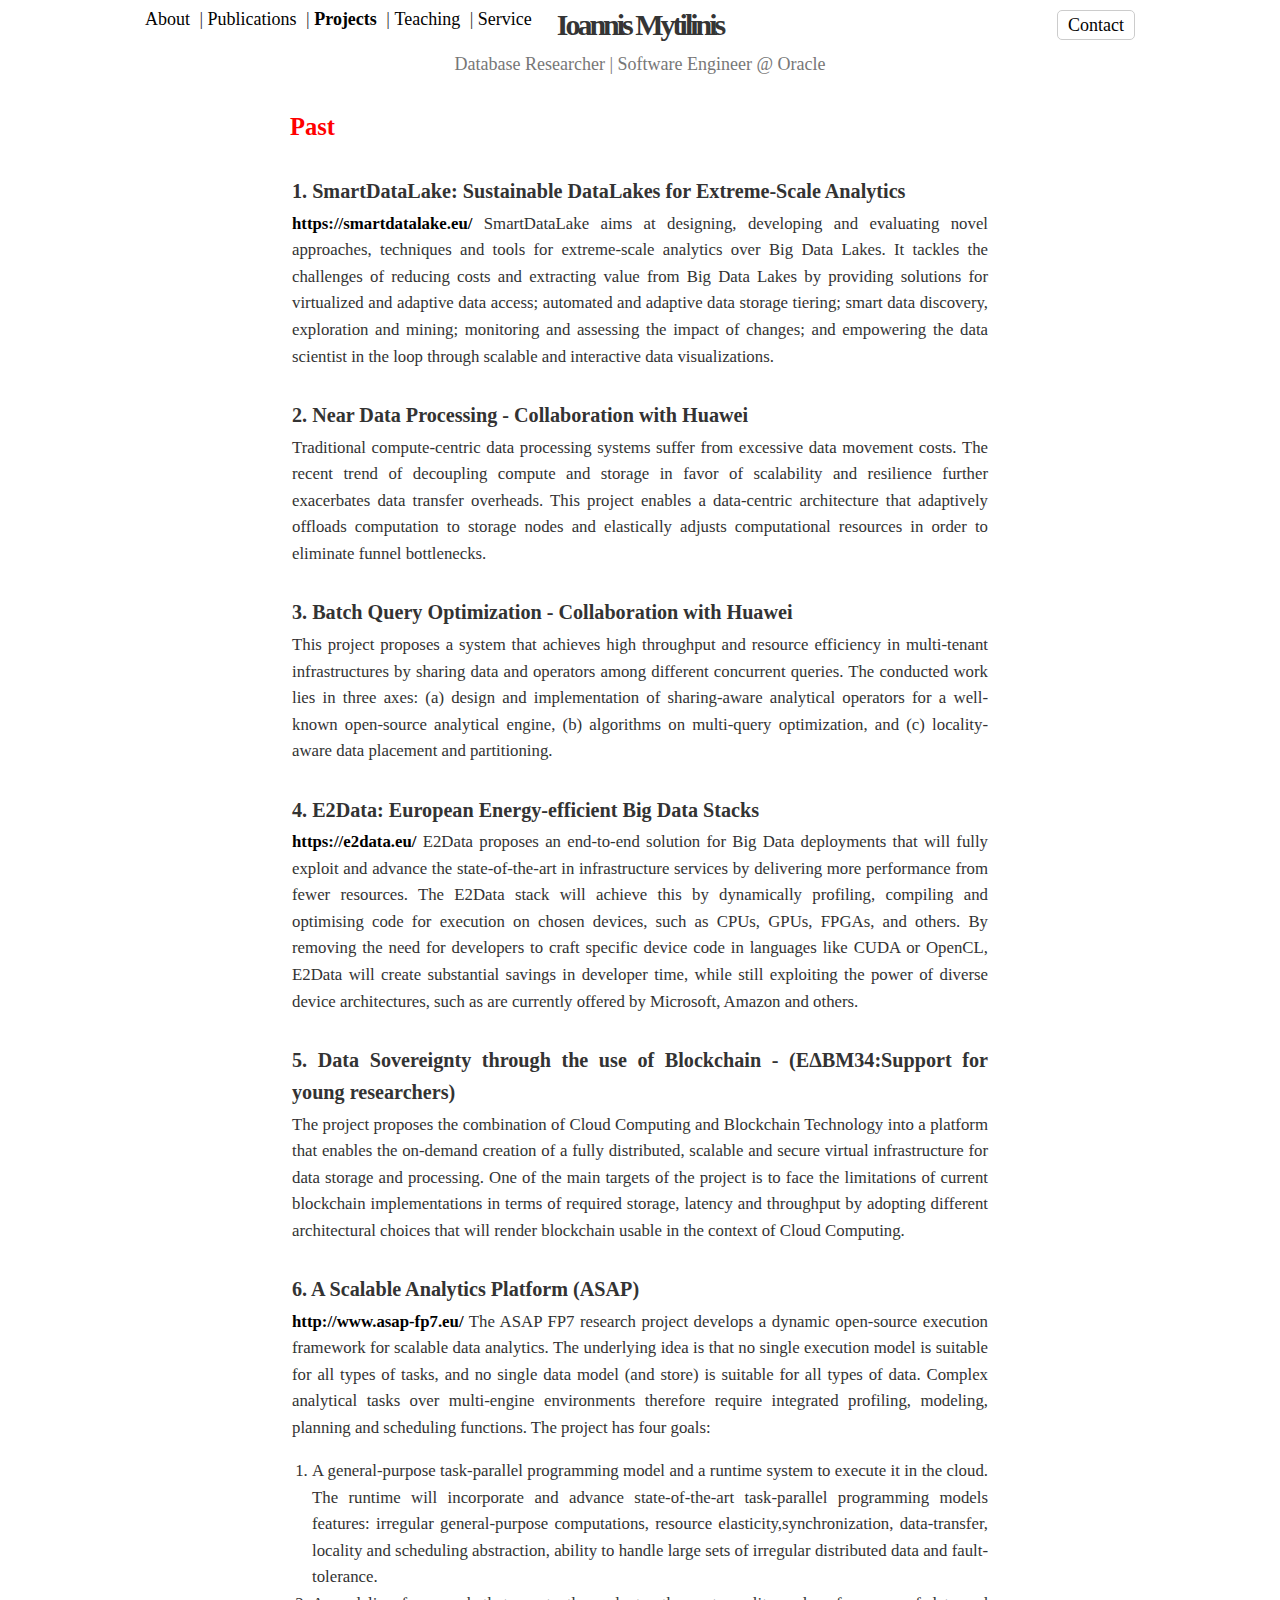
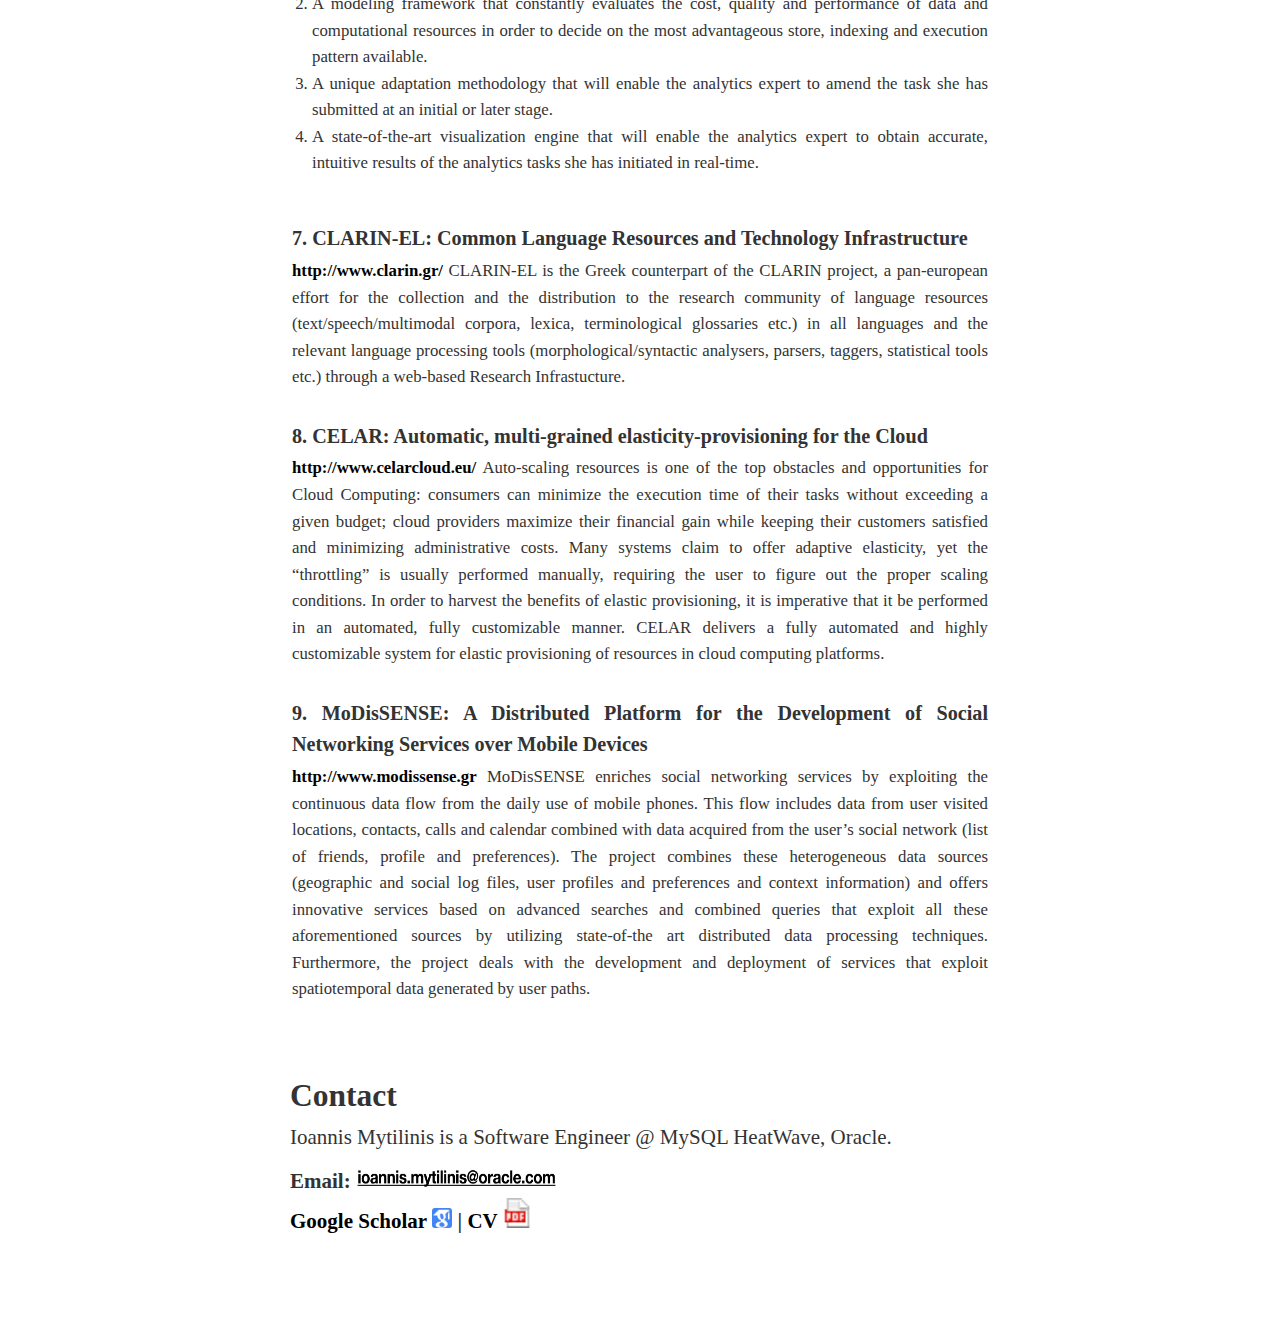
==== commit 4755aeb0: "Updating dalton and oracle" ====
--- a/projects.html
+++ b/projects.html
@@ -4,12 +4,12 @@
   
   
   <title>Ioannis Mytilinis</title>
-  <link rel="shortcut icon" href="logo-epfl.png" />
-
-  <meta name="description" content="Ioannis Mytilinis is a Post-doctoral Researcher in Computer Science at EPFL working on real-time analytics.">
+  <!--<link rel="shortcut icon" href="logo-epfl.png" />-->
+
+  <meta name="description" content="Funnded research projects, where Ioannis Mytilinis has participated.">
   <meta name="author" content="Ioannis Mytilinis">
   <meta name="viewport" content="width=device-width, initial-scale=1, maximum-scale=1.0, user-scalable=0">
-  
+  <meta name="keywords" content="research, projects"> 
   <link rel="stylesheet" href="./gmytil_files/prism.css">
   <link href="./gmytil_files/css" rel="stylesheet">
   <!--  <link rel="stylesheet" href="./gmytil_files/font-awesome.min.css"> -->
@@ -40,12 +40,17 @@
         <a href="#contact"><div class="main-contact">Contact</div></a>
       </div>
     </div> 
-    Postdoctoral Researcher | Ecole Polytechnique Fédérale de Lausanne (EPFL)
+     Database Researcher | Software Engineer @ Oracle
   </div>
 
 <div id="content">
-<font color="red"><h3>Ongoing</h3></font>
-
+<!-- <font color="red"><h3>Ongoing</h3></font>
+
+<table width="100%" cellpadding="1" cellspacing="1">
+</table>
+-->
+
+<font color="red"><h3>Past</h3></font>
 <table width="100%" cellpadding="1" cellspacing="1">
 <tr>
 <td>
@@ -58,14 +63,38 @@
 			SmartDataLake aims at designing, developing and evaluating novel approaches, techniques and tools for extreme-scale analytics over Big Data Lakes. It tackles the challenges of reducing costs and extracting value from Big Data Lakes by providing solutions for virtualized and adaptive data access; automated and adaptive data storage tiering; smart data discovery, exploration and mining; monitoring and assessing the impact of changes; and empowering the data scientist in the loop through scalable and interactive data visualizations.</div>
 </td>
 </tr>
-</table>
-
-<font color="red"><h3>Past</h3></font>
-<table width="100%" cellpadding="1" cellspacing="1">
+<tr>
+<td>
+<a name="SmartDataLake"></a>
+<h4 id="compatibility">2. Near Data Processing - Collaboration with Huawei</h4>
+</td>
+</tr>
+<tr>
+	<td valign="top"><div class="pubs">
+			Traditional compute-centric data processing systems suffer from excessive data movement costs. The recent trend of
+decoupling compute and storage in favor of scalability and resilience further exacerbates data transfer overheads. This
+project enables a data-centric architecture that adaptively offloads computation to storage nodes and elastically adjusts
+computational resources in order to eliminate funnel bottlenecks.</div>
+</td>
+</tr>
+<tr>
+<td>
+<a name="SmartDataLake"></a>
+<h4 id="compatibility">3. Batch Query Optimization - Collaboration with Huawei</h4>
+</td>
+</tr>
+<tr>
+	<td valign="top"><div class="pubs">
+			This project proposes a system that achieves high throughput and resource efficiency in multi-tenant infrastructures by
+sharing data and operators among different concurrent queries. The conducted work lies in three axes: (a) design and
+implementation of sharing-aware analytical operators for a well-known open-source analytical engine, (b) algorithms
+on multi-query optimization, and (c) locality-aware data placement and partitioning.</div>
+</td>
+</tr>
 <tr>
 <td>
 <a name="E2Data"></a>
-<h4 id="compatibility">1. E2Data: European Energy-efficient Big Data Stacks</h4>
+<h4 id="compatibility">4. E2Data: European Energy-efficient Big Data Stacks</h4>
 </td>
 </tr>
 <tr>
@@ -77,7 +106,7 @@
 <tr>
 <td>
 <a name="EDBM34"></a>
-<h4 id="compatibility">2. Data Sovereignty through the use of Blockchain - (ΕΔΒΜ34:Support for young researchers)</h4>
+<h4 id="compatibility">5. Data Sovereignty through the use of Blockchain - (ΕΔΒΜ34:Support for young researchers)</h4>
 </td>
 </tr>
 <tr>
@@ -87,7 +116,7 @@
 <tr>
 <td>
 <a name="ASAP"></a>
-<h4 id="compatibility">3. A Scalable Analytics Platform (ASAP)</h4>
+<h4 id="compatibility">6. A Scalable Analytics Platform (ASAP)</h4>
 </td>
 </tr>
 
@@ -106,7 +135,7 @@
 <tr>
 <td>
 <a name="CLARIN-EL"></a>
-<h4 id="compatibility">4. CLARIN-EL: Common Language Resources and Technology Infrastructure</h4>
+<h4 id="compatibility">7. CLARIN-EL: Common Language Resources and Technology Infrastructure</h4>
 </td>
 </tr>
 
@@ -120,7 +149,7 @@
 <tr>
 <td>
 <a name="CELAR"></a>
-<h4 id="compatibility">5. CELAR: Automatic, multi-grained elasticity-provisioning for the Cloud</h4>
+<h4 id="compatibility">8. CELAR: Automatic, multi-grained elasticity-provisioning for the Cloud</h4>
 </td>
 </tr>
 
@@ -133,7 +162,7 @@
 <tr>
 <td>
 <a name="MoDisSENSE"></a>
-<h4 id="compatibility">6. MoDisSENSE: A Distributed Platform for the Development of Social Networking Services over Mobile Devices</h4>
+<h4 id="compatibility">9. MoDisSENSE: A Distributed Platform for the Development of Social Networking Services over Mobile Devices</h4>
 </td>
 </tr>
 
@@ -154,31 +183,31 @@
 
 <br><br>
 <h2 style="margin:0;" id="contact">Contact</h2>
-      <p>Ioannis Mytilinis is a Postdoctoral Researcher at DIAS lab, EPFL.</p>
+      <p>Ioannis Mytilinis is a Software Engineer @ MySQL HeatWave, Oracle.</p>
 
     <div>
-      <strong>Email:</strong> 
-      <div id="email" style="text-align: center; display: inline-block;"><a href="javascript:mail(1)" onmouseout="MM_swapImgRestore()"><img src="./gmytil_files/mail.png" name="Mail" border="0" id="Mail" aling="bottom"></a></div>
+      <strong>Email:</strong>
+      <div id="email" style="text-align: center; display: inline-block;"><a href="javascript:mail(1)" onmouseout="MM_swapImgRestore()"><img src="./gmytil_files/mail2.png" name="Mail" border="0" id="Mail" aling="bottom" width="200" height="20"></a></div>
     </div>
 
+    <!--
     <div>
       <strong>Office:</strong>
       <div style="padding-left: 20px; display: inline-block; vertical-align: top">
         <a href="https://www.epfl.ch/schools/ic/" target="_blank">School of Computer and Communication Sciences <br> Building BC, Station 14 <br>1015 Lausanne, Switzerland</a>
       </div>
     </div>
-    
+
 
     <div>
       <strong>Phone:</strong>
       <div id="phone" style="text-align: center; display: inline-block;"><a href="tel:+41216934684">(+41) 21-69-34684</a></div>
     </div>
-    
+    -->
     <strong>
-	    <a href="https://scholar.google.gr/citations?user=ew2KZTkAAAAJ" target="_blank">Google Scholar</a> <img width="20pc" border="0" src="./gmytil_files/scholar.jpg" align="bottom"> | <a href="https://github.com/giagulei" target="_blank">Github</a> <img width="40pc" border="0" src="./gmytil_files/github.png" align="bottom">| <a target="_blank" href="gmytil_files/gmytil_cv.pdf">CV (Short)</a> <img width="30pc" border="0" src="./gmytil_files/pdf.gif" align="bottom"> | <a target="_blank" href="gmytil_files/gmytil_cv_long.pdf">CV (Long)</a> <img width="30pc" border="0" src="./gmytil_files/pdf.gif" align="bottom">    
+	    <a href="https://scholar.google.gr/citations?user=ew2KZTkAAAAJ" target="_blank">Google Scholar</a> <img width="20pc" border="0" src="./gmytil_files/scholar.jpg" align="bottom"> | <a target="_blank" href="gmytil_files/gmytil_cv_long.pdf">CV </a> <img width="30pc" border="0" src="./gmytil_files/pdf.gif" align="bottom">
     </strong>
   </div>
 
-
 </body>
 </html>
